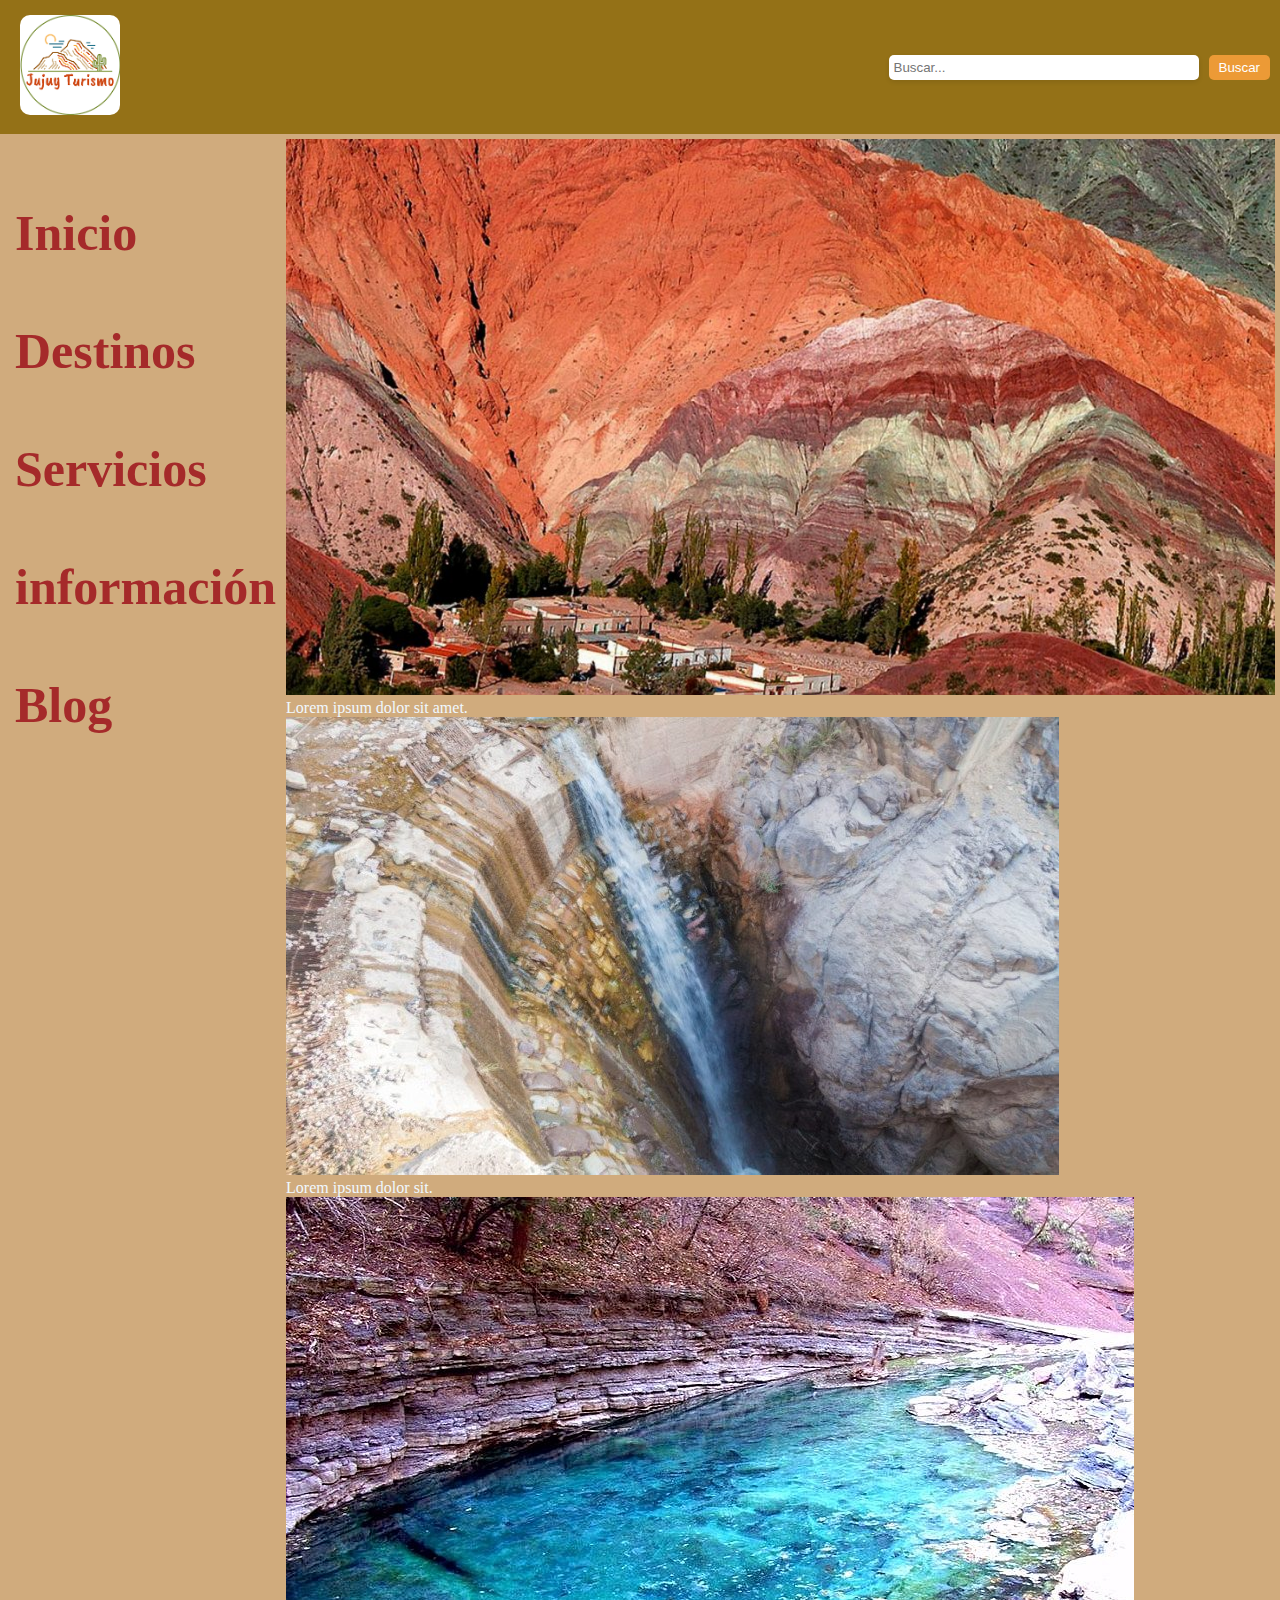
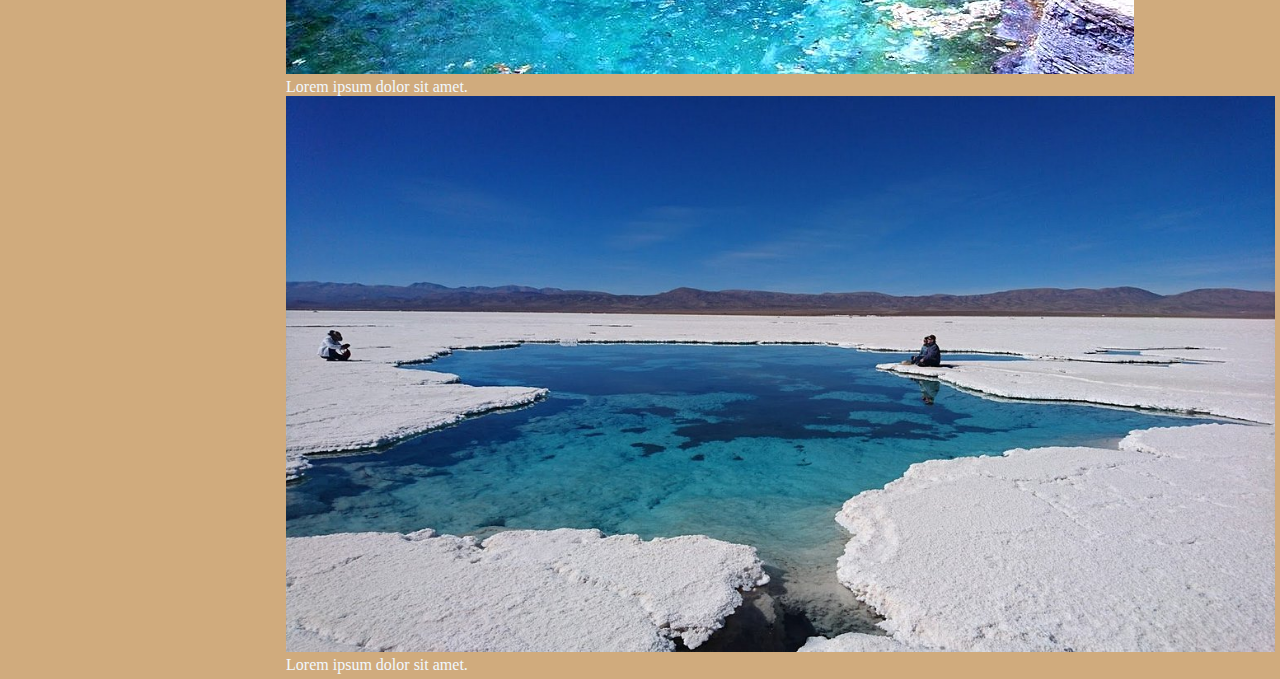
==== sitios.html @ 67a2c09c "mi primer commit" ====
<!DOCTYPE html>
<html lang="en">
<head>
    <meta charset="UTF-8">
    <meta name="viewport" content="width=device-width, initial-scale=1.0">
    <title>Document</title>
    <link rel="stylesheet" href="/Css/estilosSitios.css">

</head>
<body>
    <header>
        <div class="logo"><img src="/imagenes/logo.png" alt="logo"></div>
        <div class="contheader">
            <input type="text" placeholder="Buscar...">
            <button>Buscar</button>
        </div>
    </header>

    <div class="contenedor">
        <div class="banner">
            <h1>Inicio</h1>
            <h1>Destinos</h1>
            <h1>Servicios</h1>
            <h1>información</h1>
            <h1>Blog</h1>
        </div>
        <div class="contcartas">
            <div class="cartas" id="slide1"><img src="/imagenes/cerro.jpg" alt="">
                <p>Lorem ipsum dolor sit amet.</p>
            </div>
            <div class="cartas" id="slide2"><img src="/imagenes/garganta.jpeg" alt="">
                <p>Lorem ipsum dolor sit.</p>
            </div>
            <div class="cartas" id="slide3"><img src="/imagenes/jordan.jpg" alt="">
                <p>Lorem ipsum dolor sit amet.</p>
            </div>
            <div class="cartas" id="slide4"><img src="/imagenes/salinasgrandes.jpg" alt="">
                <p>Lorem ipsum dolor sit amet.</p>
            </div>
        </div>
    </div>
</body>
</html>
---- Css/estilosSitios.css ----
body {
    margin: 0;
    font-family:fantasy;
    background-color: #d0ab7d;
}
header{
    background-color: #947117;
    color: white;
    padding: 10px;
    display: flex;
    align-items: center;
}
.logo{
    margin-right: auto;
    padding: 5px 10px;
}
.logo img {
    width: 100px;
    border-radius: 10px;
    
}
.contheader{
    display: flex;
    align-items: center;

}
.contheader input{
    padding: 10px 15px;
    width: 300px;
    border: none;
    border-radius: 5px;
    background-color: #fff;
    box-shadow: 0px 2px 5px rgba(0, 0, 0, 0.1);
    padding: 5px;
    border: none;
    border-radius: 5px; 
}
.contheader input:focus {
    outline: none;
    box-shadow: 0px 4px 10px rgba(0, 123, 255, 0.3);
}
.contheader button{
    padding: 5px 10px;
    background-color: #ec9a36;
    color: white;
    border: none;
    border-radius: 5px;
    margin-left: 10px;
}
.contheader img{
    width: 35px;
}
.contenedor{
    display: flex;
    margin: 5px;
    background-color: #d0ab7d;
}
.banner {
    font-size: 25px;
    margin: 5px;
}
.banner h1{
    margin: 60px 5px;
    color: brown;
}
/* empezamos con el carrucel*/

.contcartas{
    display: grid;
    width: 100% auto;
    align-items: center;
}
.cartas{
    color: aliceblue;

}
.cartas img{
    max-width: 100%;
    height: 80%;
    
}
.cartas p{
    margin: 0;
}
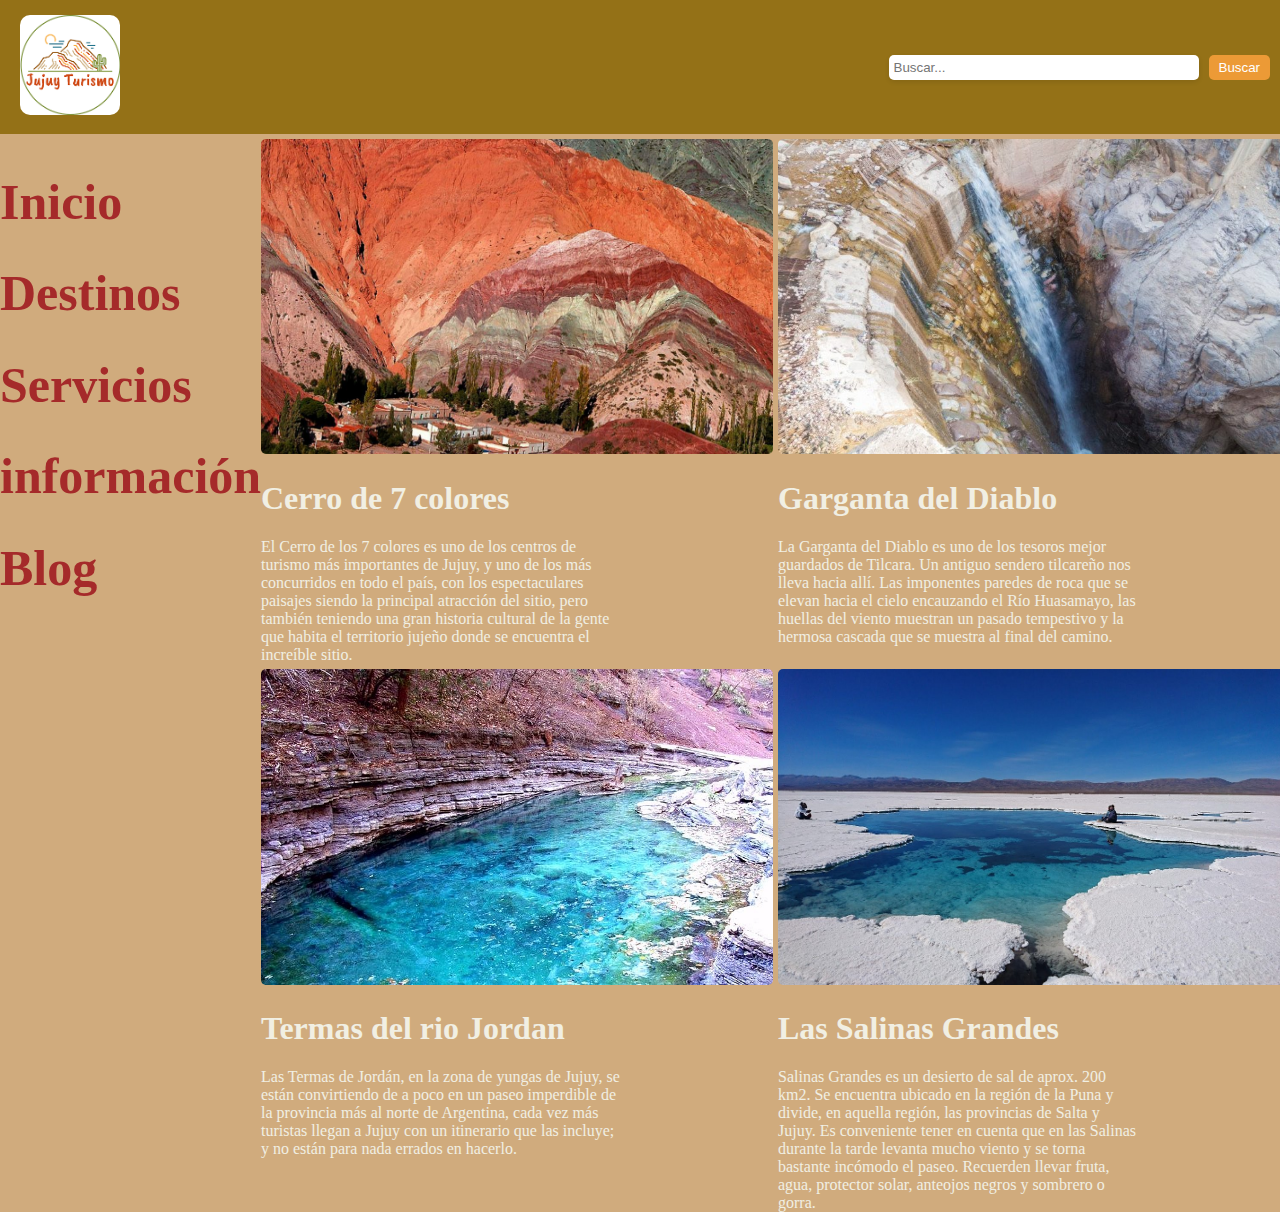
==== commit cd4f62c1: "termine mi trabajo" ====
--- a/sitios.html
+++ b/sitios.html
@@ -24,20 +24,24 @@
             <h1>información</h1>
             <h1>Blog</h1>
         </div>
-        <div class="contcartas">
-            <div class="cartas" id="slide1"><img src="/imagenes/cerro.jpg" alt="">
-                <p>Lorem ipsum dolor sit amet.</p>
-            </div>
-            <div class="cartas" id="slide2"><img src="/imagenes/garganta.jpeg" alt="">
-                <p>Lorem ipsum dolor sit.</p>
-            </div>
-            <div class="cartas" id="slide3"><img src="/imagenes/jordan.jpg" alt="">
-                <p>Lorem ipsum dolor sit amet.</p>
-            </div>
-            <div class="cartas" id="slide4"><img src="/imagenes/salinasgrandes.jpg" alt="">
-                <p>Lorem ipsum dolor sit amet.</p>
-            </div>
+        
+        <div class="cartas" id="slide1"><img src="/imagenes/cerro.jpg" alt="">
+            <h1>Cerro de 7 colores</h1>
+            <p>El Cerro de los 7 colores es uno de los centros de turismo más importantes de Jujuy, y uno de los más concurridos en todo el país, con los espectaculares paisajes siendo la principal atracción del sitio, pero también teniendo una gran historia cultural de la gente que habita el territorio jujeño donde se encuentra el increíble sitio.</p>
         </div>
+        <div class="cartas" id="slide2"><img src="/imagenes/garganta.jpeg" alt="">
+            <h1>Garganta del Diablo</h1>
+            <p>La Garganta del Diablo es uno de los tesoros mejor guardados de Tilcara. Un antiguo sendero tilcareño nos lleva hacia allí. Las imponentes paredes de roca que se elevan hacia el cielo encauzando el Río Huasamayo, las huellas del viento muestran un pasado tempestivo y la hermosa cascada que se muestra al final del camino.</p>
+        </div>
+        <div class="cartas" id="slide3"><img src="/imagenes/jordan.jpg" alt="">
+            <h1>Termas del rio Jordan</h1>
+            <p>Las Termas de Jordán, en la zona de yungas de Jujuy, se están convirtiendo de a poco en un paseo imperdible de la provincia más al norte de Argentina, cada vez más turistas llegan a Jujuy con un itinerario que las incluye; y no están para nada errados en hacerlo.</p>
+        </div>
+        <div class="cartas" id="slide4"><img src="/imagenes/salinasgrandes.jpg" alt="">
+            <h1> Las Salinas Grandes</h1>
+            <p>Salinas Grandes es un desierto de sal de aprox. 200 km2. Se encuentra ubicado en la región de la Puna y divide, en aquella región, las provincias de Salta y Jujuy. Es conveniente tener en cuenta que en las Salinas durante la tarde levanta mucho viento y se torna bastante incómodo el paseo. Recuerden llevar fruta, agua, protector solar, anteojos negros y sombrero o gorra.</p>
+        </div>
+        
     </div>
 </body>
 </html>--- a/Css/estilosSitios.css
+++ b/Css/estilosSitios.css
@@ -2,6 +2,8 @@
     margin: 0;
     font-family:fantasy;
     background-color: #d0ab7d;
+    min-height: 100vh;
+    min-width: 100vh;
 }
 header{
     background-color: #947117;
@@ -37,7 +39,7 @@
 }
 .contheader input:focus {
     outline: none;
-    box-shadow: 0px 4px 10px rgba(0, 123, 255, 0.3);
+    box-shadow: 0px 4px 10px rgba(7, 116, 233, 0.81);
 }
 .contheader button{
     padding: 5px 10px;
@@ -50,35 +52,63 @@
 .contheader img{
     width: 35px;
 }
+
+/* parte de contenedor padre*/
 .contenedor{
-    display: flex;
-    margin: 5px;
+    display: grid;
+    grid-template-columns: 20% 40% 40%;
+    grid-template-rows: 50% 50%;
+    min-height: 100vh;
+    max-width: 100%;
     background-color: #d0ab7d;
+    margin-top: 5px;
+    gap: 5px;
 }
 .banner {
     font-size: 25px;
-    margin: 5px;
+    grid-column: 1 / 2;
+    grid-row: 1/ 3;
+
 }
 .banner h1{
-    margin: 60px 5px;
+    grid-row: 1/ 3;
+    margin: 60px none;
     color: brown;
 }
-/* empezamos con el carrucel*/
-
-.contcartas{
-    display: grid;
-    width: 100% auto;
-    align-items: center;
+.banner h1:hover{
+    color: rgb(241, 239, 227);;
+}
+#slider1{
+    grid-column: 2/ 3;
+}
+#slider2{
+    grid-column: 3/ 4;
+}
+#slider3{
+    grid-row: 2/ 3;
+    grid-column: 2/ 3;
+}
+#slider4{
+    grid-row: 2/ 3;
+    grid-column: 3/ 4;
 }
 .cartas{
-    color: aliceblue;
+    
+    color: rgb(241, 239, 227);
 
 }
 .cartas img{
+    border-radius: 5px;
     max-width: 100%;
-    height: 80%;
-    
+    height: 60%;
+    text-align: left;
 }
 .cartas p{
-    margin: 0;
+    margin-right: 150px;
 }
+.cartas p:hover{
+    color: brown;
+}
+.cartas h1:hover{
+    color: brown;
+}